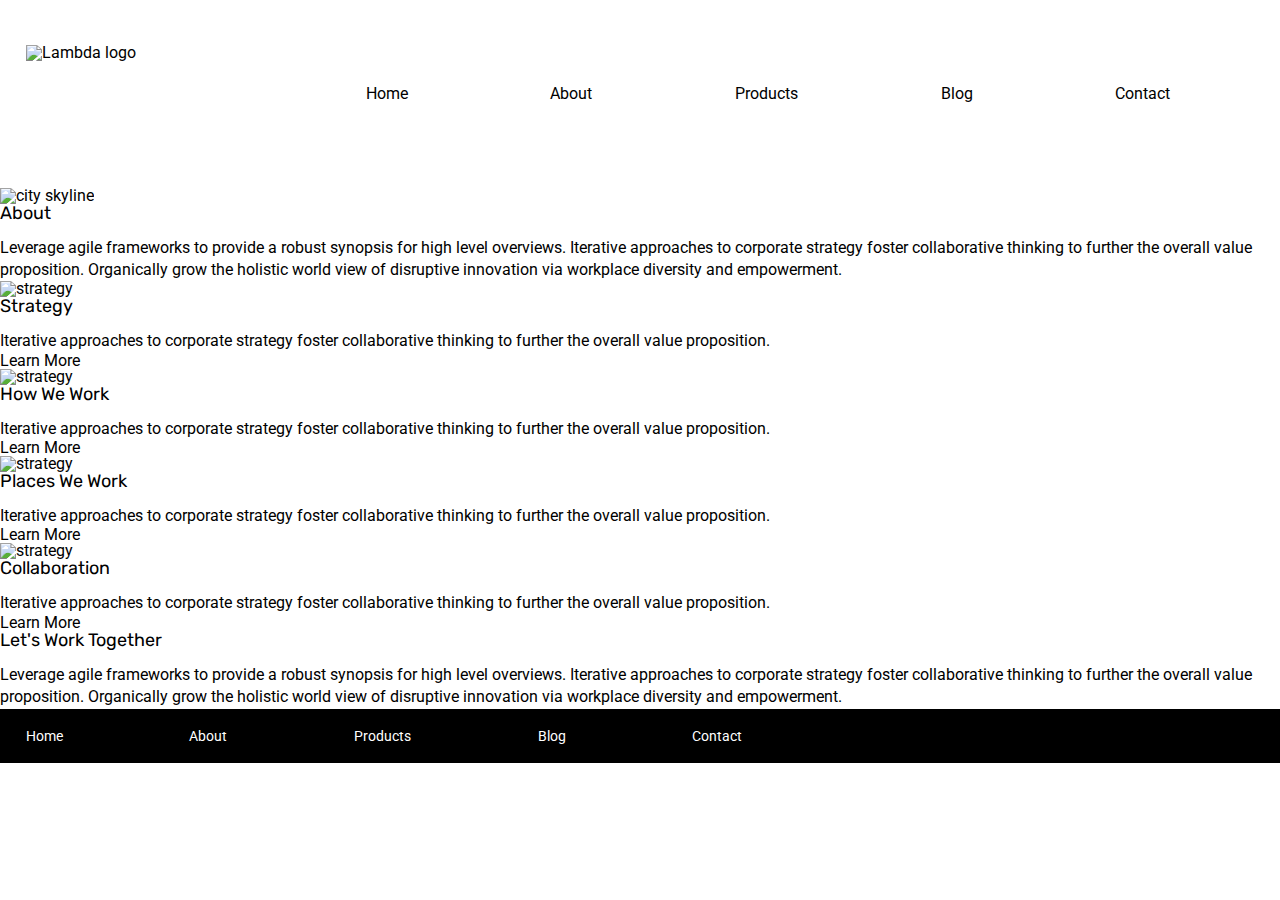
==== about.html @ 714b566d "finished index.html and now i'm working on the about page" ====
<!doctype html>

<html lang="en">
<head>
  <meta charset="utf-8">

  <title>Sprint Challenge - About</title>

  <link href="https://fonts.googleapis.com/css?family=Roboto|Rubik" rel="stylesheet">
  <link rel="stylesheet" href="css/index.css">

</head>

<body>
  <div class="container about-page"></div>

    <header>
        <img src="img/lambda-black.png" alt="Lambda logo">
        <nav>
            <a href="index.html">Home</a>
            <a href="#">About</a>
            <a href="#">Products</a>
            <a href="#">Blog</a>
            <a href="#">Contact</a>
        </nav>
    </header>

    <img src="img/jumbo-about.png" alt="city skyline" class="styled-image">

    <section> 
      <h1>About</h1>
      <p>Leverage agile frameworks to provide a robust synopsis for high level overviews. Iterative approaches to corporate strategy foster collaborative thinking to further the overall value proposition. Organically grow the holistic world view of disruptive innovation via workplace diversity and empowerment.</p> 
    </section>

    <section class="">
      <div>
        <img src="img/about-plan.png" alt="strategy">      
        <h2>Strategy</h2> 
        <p>Iterative approaches to corporate strategy foster collaborative thinking to further the overall value proposition.</p>
        Learn More
      </div>

      <div>
        <img src="img/about-working.png" alt="strategy">       
        <h2>How We Work</h2>  
        <p>Iterative approaches to corporate strategy foster collaborative thinking to further the overall value proposition.</p>
        Learn More
      </div>

      <div>
        <img src="img/about-office.png" alt="strategy">     
        <h2>Places We Work</h2>
        <p>Iterative approaches to corporate strategy foster collaborative thinking to further the overall value proposition.</p>
        Learn More
      </div>

      <div>
        <img src="img/about-meeting.png" alt="strategy">      
        <h2>Collaboration</h2>       
        <p>Iterative approaches to corporate strategy foster collaborative thinking to further the overall value proposition.</p>
        Learn More
      </div>
    </section>

    <section>
      <h2>Let's Work Together</h2>
      <p>Leverage agile frameworks to provide a robust synopsis for high level overviews. Iterative approaches to corporate strategy foster collaborative thinking to further the overall value proposition. Organically grow the holistic world view of disruptive innovation via workplace diversity and empowerment.</p>
    </section>  

    <footer>
      <nav>
        <a href="index.html">Home</a>
        <a href="#">About</a>
        <a href="#">Products</a>
        <a href="#">Blog</a>
        <a href="#">Contact</a>
      </nav>
    </footer>

  </div><!-- container -->        
</body>
</html>
---- css/index.css ----
/* http://meyerweb.com/eric/tools/css/reset/ 
   v2.0 | 20110126
   License: none (public domain)
*/

html, body, div, span, applet, object, iframe,
h1, h2, h3, h4, h5, h6, p, blockquote, pre,
a, abbr, acronym, address, big, cite, code,
del, dfn, em, img, ins, kbd, q, s, samp,
small, strike, strong, sub, sup, tt, var,
b, u, i, center,
dl, dt, dd, ol, ul, li,
fieldset, form, label, legend,
table, caption, tbody, tfoot, thead, tr, th, td,
article, aside, canvas, details, embed, 
figure, figcaption, footer, header, hgroup, 
menu, nav, output, ruby, section, summary,
time, mark, audio, video {
	margin: 0;
	padding: 0;
	border: 0;
	font-size: 100%;
	font: inherit;
	vertical-align: baseline;
}

/* ~~~~~~~~~~~~~~~~~~~~~~~~~~~~~~~~~~~~~~~~~~~~~~~~~~~~~~~~~~~~~ */

/* HTML5 display-role reset for older browsers */
article, aside, details, figcaption, figure, 
footer, header, hgroup, menu, nav, section {
	display: block;
}
body {
	line-height: 1;
}
ol, ul {
	list-style: none;
}
blockquote, q {
	quotes: none;
}
blockquote:before, blockquote:after,
q:before, q:after {
	content: '';
	content: none;
}
table {
	border-collapse: collapse;
	border-spacing: 0;
}

* {
    box-sizing: border-box;
}

/* ~~~~~~~~~~~~~~~~~~~~~~~~~~~~~~~~~~~~~~~~~~~~~~~~~~~~~~~~~~~~~ */

html, body {
    height: 100%;
    font-family: 'Roboto', sans-serif;
}

h1, h2, h3, h4, h5 {
    font-size: 18px;
    margin-bottom: 15px;
    font-family: 'Rubik', sans-serif;
}

p {
    line-height: 1.4;
}

a {
    color: black;
    text-decoration: none;
}

/* ~~~~~~~~~~~~~~~~~~~~~~~~~~~~~~~~~~~~~~~~~~~~~~~~~~~~~~~~~~~~~ */

header {
    display: flex;
    justify-content: space-between;
}

header img {
    height: 20%;
    margin: 3.5% 2%;
}

header nav {
    width: 80%;
    display: flex;
    justify-content: space-around;
    align-items: flex-end;
    padding: 3%;
}

header nav a {
    margin: 5%;
}

/* ~~~~~~~~~~~~~~~~~~~~~~~~~~~~~~~~~~~~~~~~~~~~~~~~~~~~~~~~~~~~~ */

.container {
    width: 800px;
    margin: 0 auto;
}

.top-content {
    display: flex;
    flex-wrap: wrap;
    justify-content: space-evenly;
    margin-top: 5%;
    margin-bottom: 20px;
    border-bottom: 1px dashed black;
}

.top-content .text-container {
    width: 48%;
    padding: 0 1%;
    padding-bottom: 20px;  
}

/* ~~~~~~~~~~~~~~~~~~~~~~~~~~~~~~~~~~~~~~~~~~~~~~~~~~~~~~~~~~~~~ */

.middle-content {
    margin-bottom: 20px;
    border-bottom: 1px dashed black;
}

.middle-content h2 {
    padding: 0 2%;
    margin-bottom: 0;
}

.middle-content .boxes {
    display: flex;
    flex-wrap: wrap;
    justify-content: space-evenly;
}

.middle-content .boxes .box {
    width: 12.5%;
    height: 100px;
    margin: 20px 2.5%;
    color: white;
    display: flex;
    align-items: center;
    justify-content: center;
}

.box:nth-child(1) {
    background-color: teal;
}

.box:nth-child(2) {
    background-color: gold;
}

.box:nth-child(3) {
    background-color: cadetblue;
}

.box:nth-child(4) {
    background-color: coral;
}

.box:nth-child(5) {
    background-color: crimson;
}

.box:nth-child(6) {
    background-color: forestgreen;
}

.box:nth-child(7) {
    background-color: darkorchid;
}

.box:nth-child(8) {
    background-color: hotpink;
}

.box:nth-child(9) {
    background-color: indigo;
}

.box:nth-child(10) {
    background-color: dodgerblue;
}

/* ~~~~~~~~~~~~~~~~~~~~~~~~~~~~~~~~~~~~~~~~~~~~~~~~~~~~~~~~~~~~~ */

.bottom-content {
    display: flex;
    margin: 0 2% 20px;
    justify-content: space-around;
}

.bottom-content .text-container {
    padding-right: 4%;
}

.bottom-content .text-container:last-child {
    padding-right: 0;
}

/* ~~~~~~~~~~~~~~~~~~~~~~~~~~~~~~~~~~~~~~~~~~~~~~~~~~~~~~~~~~~~~ */

footer {
    width: 100%;
    background: black;
}

footer nav {
    width: 60%;
    display: flex;
    justify-content: space-between;
    align-items: center;
    padding: 20px 2%;
    font-size: 14px;
}

footer nav a {
    color: white;
}
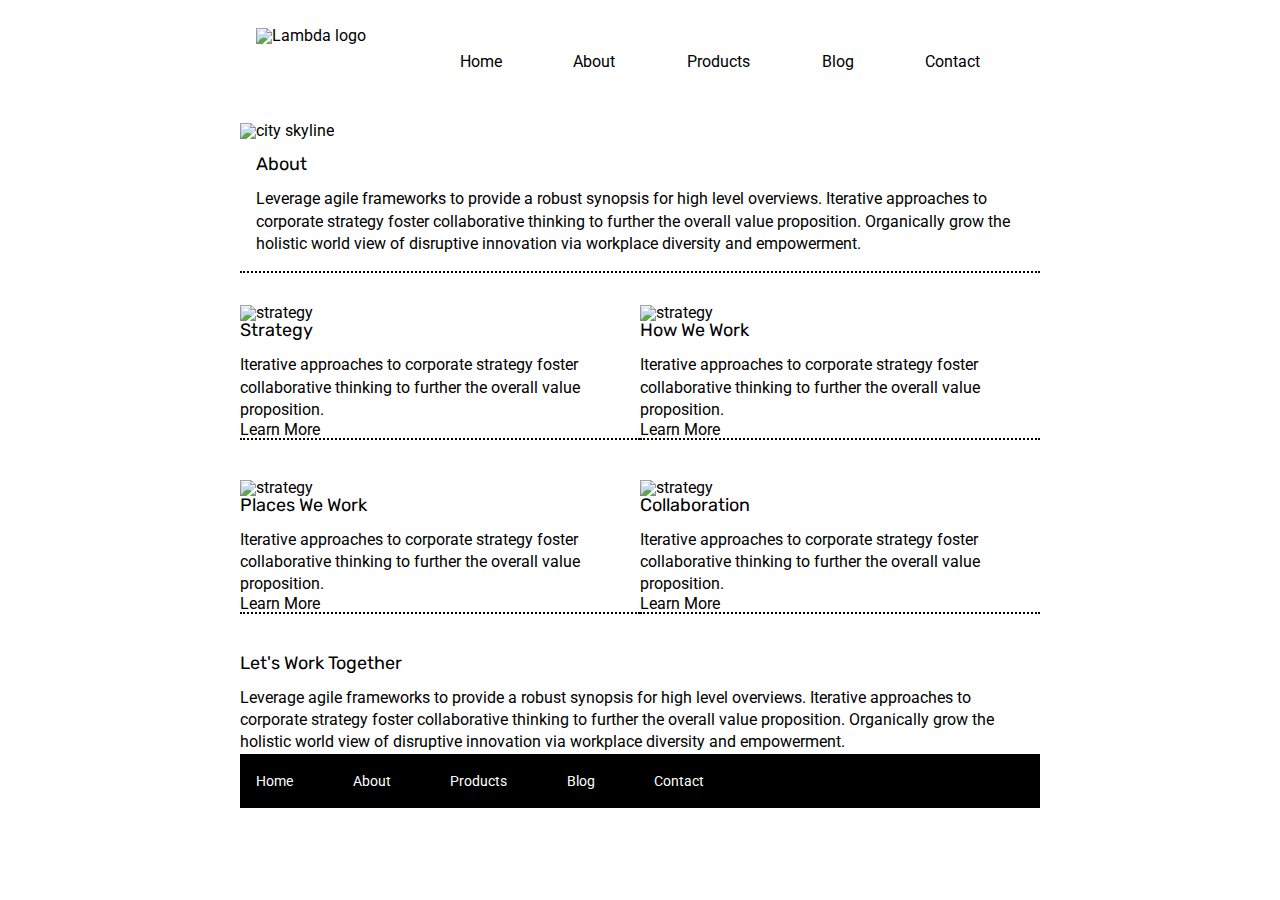
==== commit dcc19524: "fine tuning the css for the about page" ====
--- a/about.html
+++ b/about.html
@@ -12,7 +12,7 @@
 </head>
 
 <body>
-  <div class="container about-page"></div>
+  <div class="container about-page">
 
     <header>
         <img src="img/lambda-black.png" alt="Lambda logo">
@@ -27,38 +27,38 @@
 
     <img src="img/jumbo-about.png" alt="city skyline" class="styled-image">
 
-    <section> 
+    <section class="about-section"> 
       <h1>About</h1>
       <p>Leverage agile frameworks to provide a robust synopsis for high level overviews. Iterative approaches to corporate strategy foster collaborative thinking to further the overall value proposition. Organically grow the holistic world view of disruptive innovation via workplace diversity and empowerment.</p> 
     </section>
 
-    <section class="">
+    <section class="organized-sections">
       <div>
         <img src="img/about-plan.png" alt="strategy">      
         <h2>Strategy</h2> 
         <p>Iterative approaches to corporate strategy foster collaborative thinking to further the overall value proposition.</p>
-        Learn More
+        <a href="#">Learn More</a>
       </div>
 
       <div>
         <img src="img/about-working.png" alt="strategy">       
         <h2>How We Work</h2>  
         <p>Iterative approaches to corporate strategy foster collaborative thinking to further the overall value proposition.</p>
-        Learn More
+        <a href="#">Learn More</a>
       </div>
 
       <div>
         <img src="img/about-office.png" alt="strategy">     
         <h2>Places We Work</h2>
         <p>Iterative approaches to corporate strategy foster collaborative thinking to further the overall value proposition.</p>
-        Learn More
+        <a href="#">Learn More</a>
       </div>
 
       <div>
         <img src="img/about-meeting.png" alt="strategy">      
         <h2>Collaboration</h2>       
         <p>Iterative approaches to corporate strategy foster collaborative thinking to further the overall value proposition.</p>
-        Learn More
+        <a href="#">Learn More</a>
       </div>
     </section>
 
--- a/css/index.css
+++ b/css/index.css
@@ -107,6 +107,8 @@
     margin: 0 auto;
 }
 
+/* ~~~~~~~~~~~~~~~~~~~~~~~~~~~~~~~~~~~~~~~~~~~~~~~~~~~~~~~~~~~~~ */
+
 .top-content {
     display: flex;
     flex-wrap: wrap;
@@ -124,6 +126,28 @@
 
 /* ~~~~~~~~~~~~~~~~~~~~~~~~~~~~~~~~~~~~~~~~~~~~~~~~~~~~~~~~~~~~~ */
 
+.about-section {
+    padding: 2%;
+    border-bottom: 2px dotted black;
+    margin-bottom: 4%;
+}
+
+/* ~~~~~~~~~~~~~~~~~~~~~~~~~~~~~~~~~~~~~~~~~~~~~~~~~~~~~~~~~~~~~ */
+
+.organized-sections {
+    display: flex;
+    justify-content: space-around;
+    flex-wrap: wrap;
+}
+
+.organized-sections div {
+    width: 50%;
+    border-bottom: 2px dotted black;
+    margin-bottom: 5%;
+}
+
+/* ~~~~~~~~~~~~~~~~~~~~~~~~~~~~~~~~~~~~~~~~~~~~~~~~~~~~~~~~~~~~~ */
+
 .middle-content {
     margin-bottom: 20px;
     border-bottom: 1px dashed black;
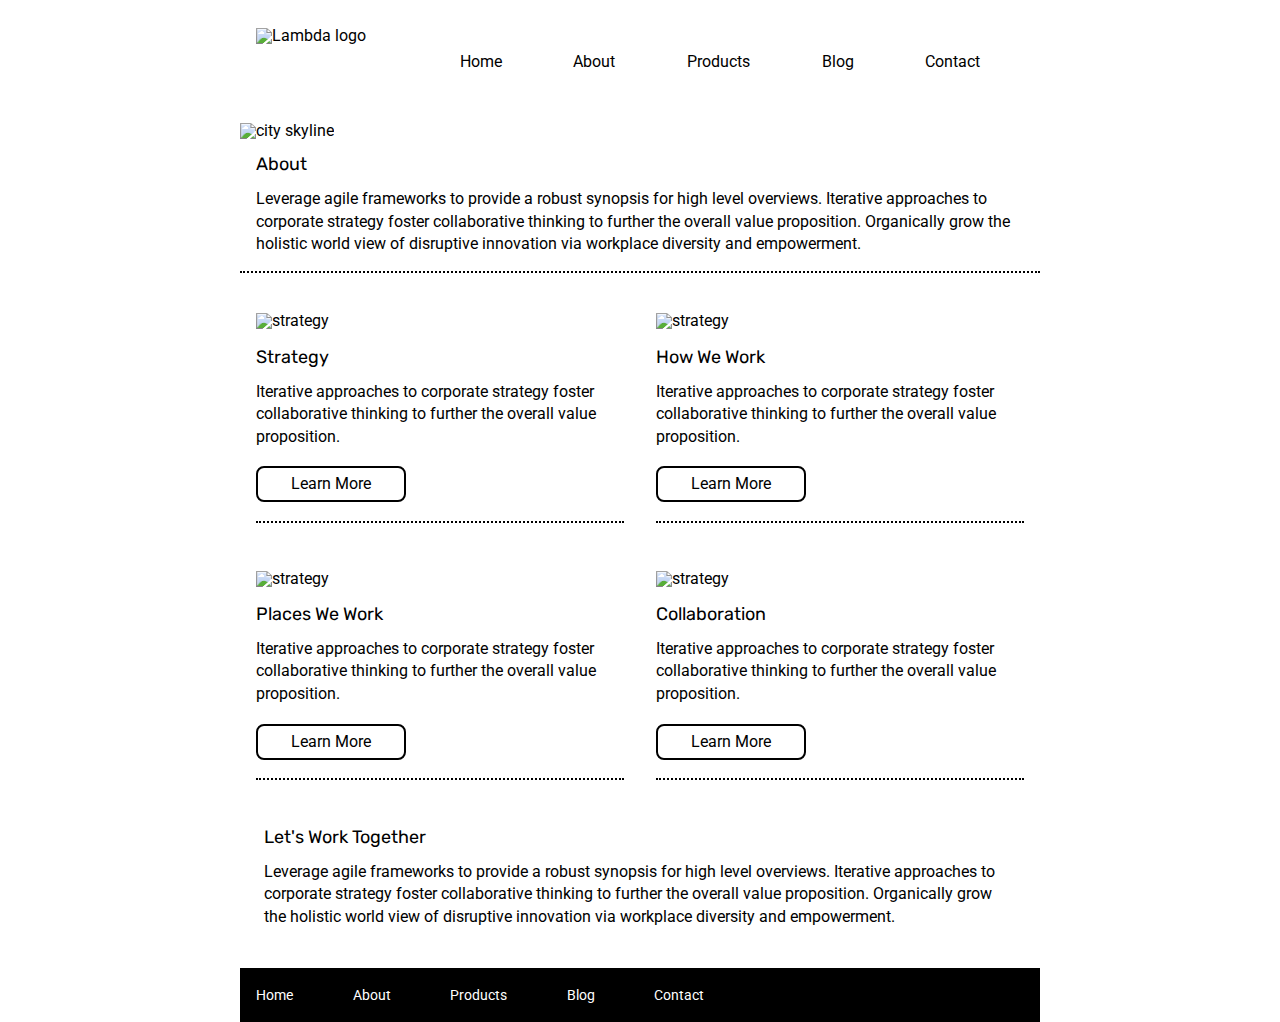
==== commit fc385a7e: "finished the about page and the associated css with that page, now i'm doing one final check" ====
--- a/about.html
+++ b/about.html
@@ -62,7 +62,7 @@
       </div>
     </section>
 
-    <section>
+    <section class="last-section">
       <h2>Let's Work Together</h2>
       <p>Leverage agile frameworks to provide a robust synopsis for high level overviews. Iterative approaches to corporate strategy foster collaborative thinking to further the overall value proposition. Organically grow the holistic world view of disruptive innovation via workplace diversity and empowerment.</p>
     </section>  
--- a/css/index.css
+++ b/css/index.css
@@ -141,9 +141,25 @@
 }
 
 .organized-sections div {
-    width: 50%;
+    display: flex;
+    flex-direction: column;
+    width: 46%;
     border-bottom: 2px dotted black;
+    margin: 1%;
     margin-bottom: 5%;
+}
+
+.organized-sections div img {
+    margin-bottom: 5%;
+}
+
+.organized-sections div a {
+    border: 2px solid black;
+    width: 150px;
+    padding: 8px;
+    margin: 5% 0;
+    border-radius: 8px;
+    text-align: center;
 }
 
 /* ~~~~~~~~~~~~~~~~~~~~~~~~~~~~~~~~~~~~~~~~~~~~~~~~~~~~~~~~~~~~~ */
@@ -232,6 +248,12 @@
 
 /* ~~~~~~~~~~~~~~~~~~~~~~~~~~~~~~~~~~~~~~~~~~~~~~~~~~~~~~~~~~~~~ */
 
+.last-section {
+    padding: 1% 3% 5% 3%;
+}
+
+/* ~~~~~~~~~~~~~~~~~~~~~~~~~~~~~~~~~~~~~~~~~~~~~~~~~~~~~~~~~~~~~ */
+
 footer {
     width: 100%;
     background: black;
